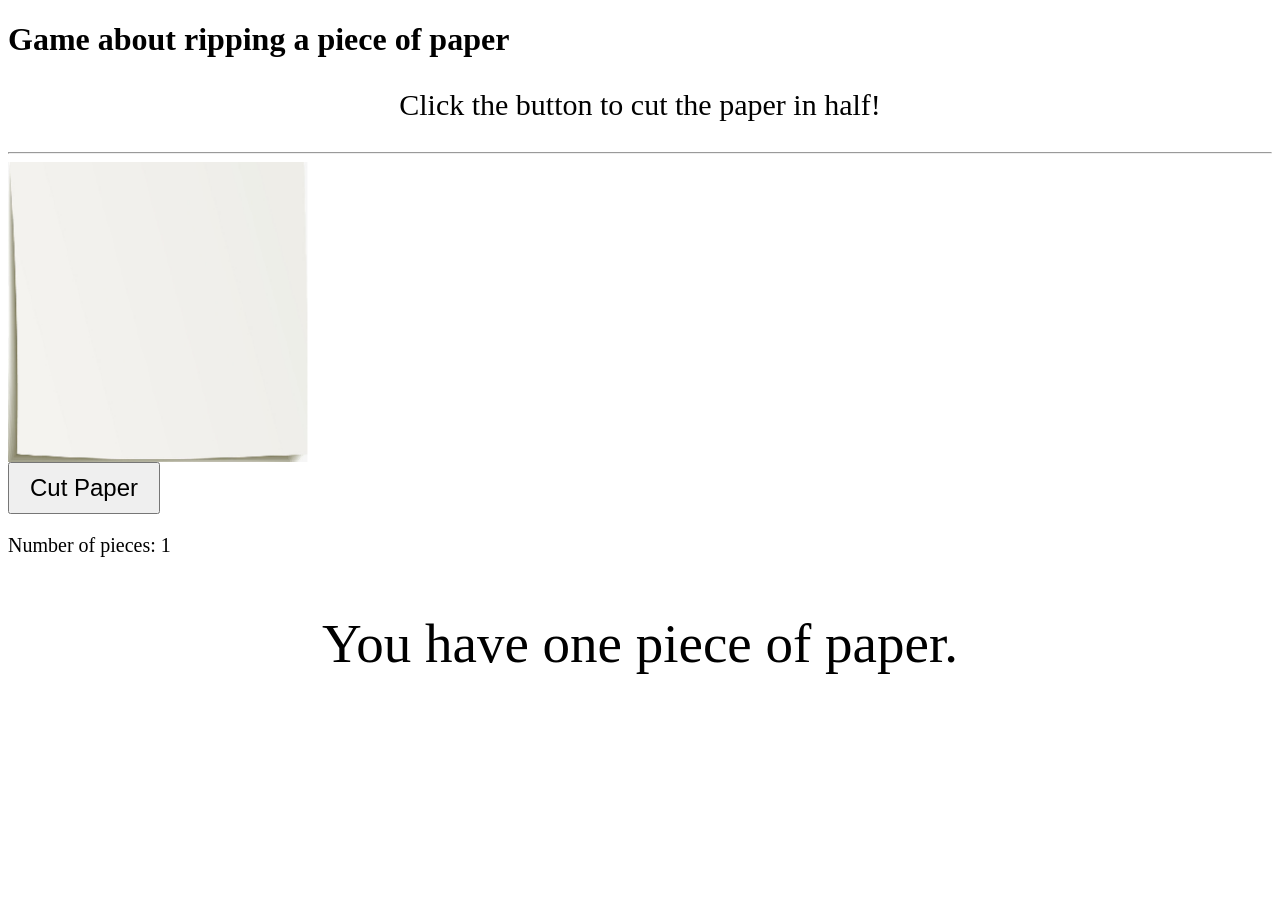
==== index.html @ b21cd5c6 "Add files via upload" ====
<!DOCTYPE html>
<html lang="en">
<head>
    <meta charset="UTF-8">
    <meta name="viewport" content="width=device-width, initial-scale=1.0">
    <title>Paper (ripping) Game</title>
    <link rel="stylesheet" href="css">
</head>
<body>
    <audio id="bgMusic" src="./assets/- relaxing music.mp3" autoplay loop></audio>
    <main class="main">
        <header class="page-header">
            <h1>Game about ripping a piece of paper</h1>
            <div style= "text-align:center; font-size: 30px"><p id="click" ;text-align: center;">Click the button to cut the paper in half!</p></div>
        </header>
        <hr>
        <div class="image-container">
            <div class="image-container-wrap"><img id="slot-1" src="" alt="image not found"></div>
            <div class="image-container-wrap"><img id="slot-2" src="" alt="image not found"></div>
            <div class="image-container-wrap"><img id="slot-3" src="" alt="image not found"></div>
            <div class="image-container-wrap"><img id="slot-4" src="" alt="image not found"></div>
        </div>
        <div class="middle-image"><img id="middle-slot" src="" alt="E"></div>
        <button id="cutButton" style="font-size: 24px;padding: 10px 20px; ">Cut Paper</button>
       <div style="font-size: 20px;"> <p id="pieces">Number of pieces: 1</p></div>
        <div id="commentary-container" style="font-size: 55px; text-align: center;"><p id="commentary"></p></div>
    </main>
    <script src="javascript"></script>
</body>
</html>
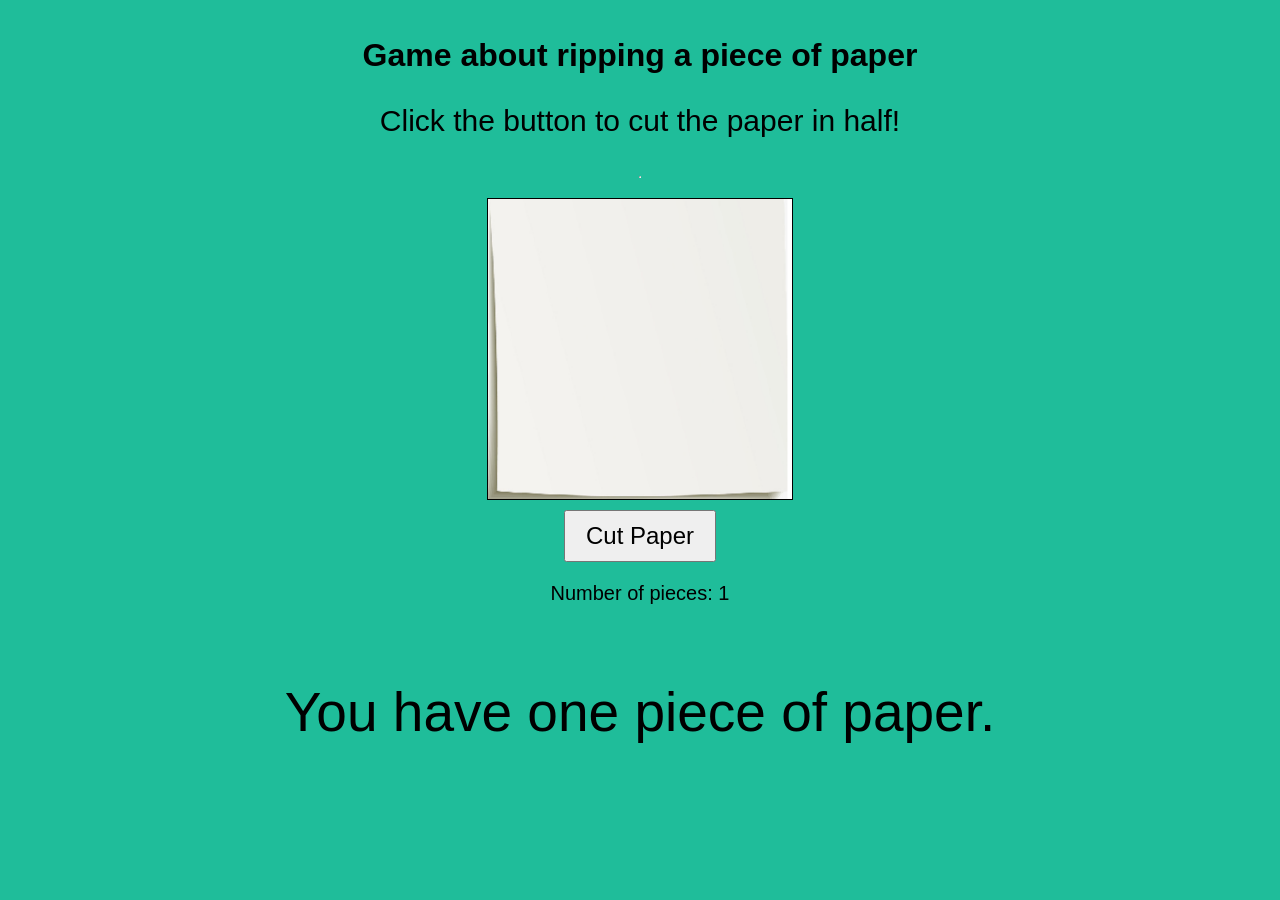
==== commit 9ce69ead: "Fix stylesheet link and format HTML structure Updated stylesheet link and ensured proper formatting." ====
--- a/index.html
+++ b/index.html
@@ -4,7 +4,7 @@
     <meta charset="UTF-8">
     <meta name="viewport" content="width=device-width, initial-scale=1.0">
     <title>Paper (ripping) Game</title>
-    <link rel="stylesheet" href="css">
+    <link rel="stylesheet" href="style.css">
 </head>
 <body>
     <audio id="bgMusic" src="./assets/- relaxing music.mp3" autoplay loop></audio>
@@ -27,4 +27,4 @@
     </main>
     <script src="javascript"></script>
 </body>
-</html>+</html>
--- a/style.css
+++ b/style.css
@@ -0,0 +1,81 @@
+
+.test{ 
+  font-size: 100px;  
+  text-align: center;
+}
+.main{
+  display: flex;
+  flex-direction: column;
+  align-items: center;
+  width: 100%;
+  box-sizing: border-box;
+  padding: 16px;
+  background-color: var(--main-bg-color);
+  font-family: Arial, sans-serif;
+}
+:root {
+  --main-bg-color: #1fbd9a;
+  --header-font-size: 20px;
+  --paragraph-font-size: 24px;
+}
+html, body {
+  margin: 0;
+  padding: 0;
+  min-height: 100vh;
+  background-color: var(--main-bg-color);
+}
+body {
+  font-family: Arial, sans-serif;
+}
+
+.image-container {
+  width: 100%; /* Adjusts to the content size */
+  max-width: 100%; /* Ensures it doesn't overflow the viewport */
+  height: auto;
+  display: flex;
+  flex-wrap: wrap;
+  gap: 20px; /* Optional: adds space between images */
+  margin-bottom: 12px;
+  text-align: center;
+  overflow: hidden;
+  align-items: center;
+  justify-content: center;
+}
+.image-container img {
+  width: 100%;
+  height: auto;
+  max-height: 220px;
+  object-fit: contain;
+  display: block;
+  border: 1px solid black;
+}
+.middle-image {
+  width: min(80vw, 420px);
+  max-width: 420px;
+  display: flex;
+  justify-content: center;
+  align-items: center;
+  margin: 0 auto 0;
+  margin-bottom: 10px;
+}
+.middle-image img {
+  width: 100%;
+  height: auto;
+  max-height: 420px;
+  object-fit: contain;
+  display: block;
+  border: 1px solid black;
+}
+.commentary {
+  font-size: 20px;
+  text-align: center;
+  white-space: normal; /* Allows text to wrap */
+}
+.commentary-container {
+  width: 80%; /* Adjust as needed */
+  margin: 0 auto;
+  text-align: center;
+  justify-content: center;
+  align-items: center;
+  display: flex;
+}
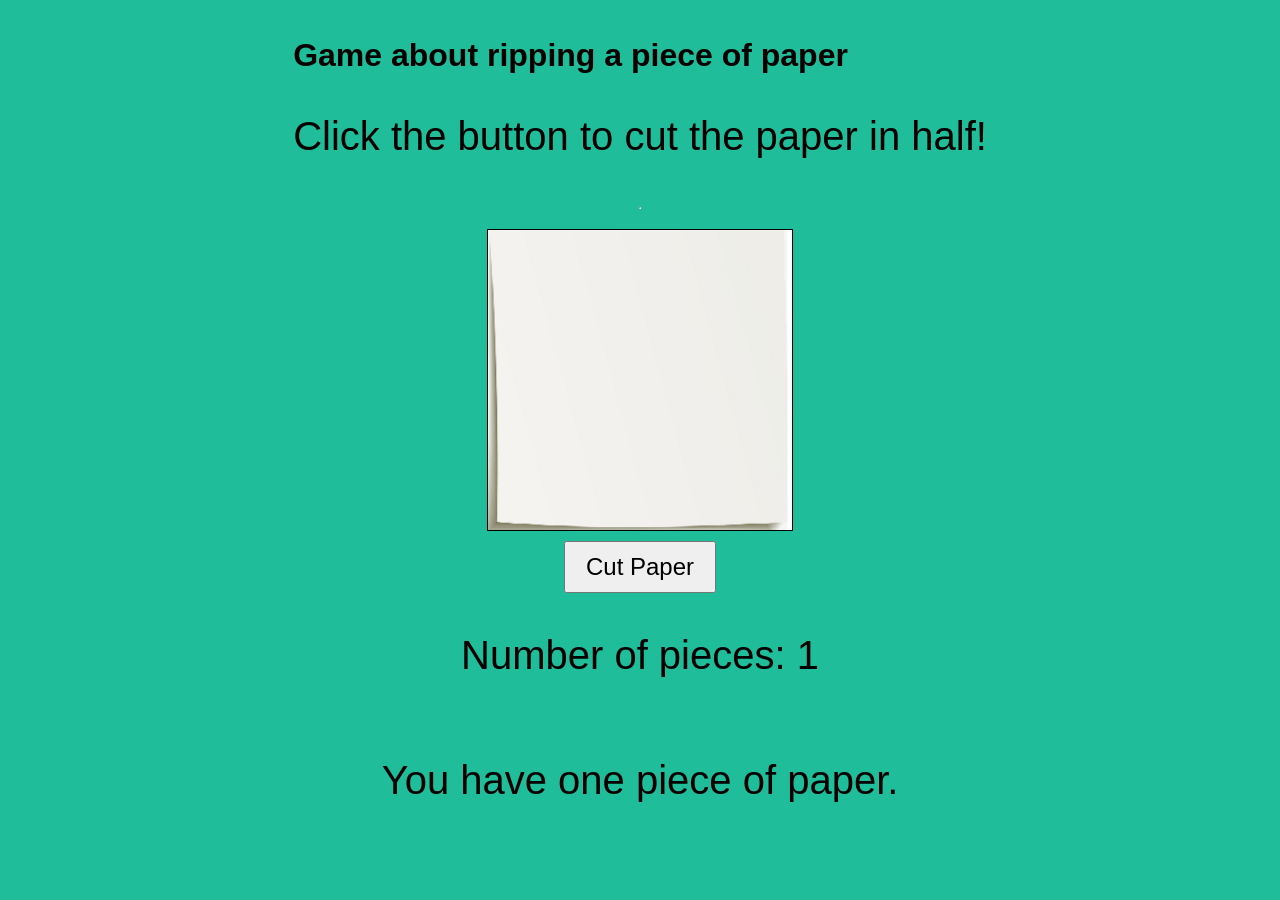
==== commit ed8964b8: "Add files via upload" ====
--- a/index.html
+++ b/index.html
@@ -7,7 +7,7 @@
     <link rel="stylesheet" href="style.css">
 </head>
 <body>
-    <audio id="bgMusic" src="./assets/- relaxing music.mp3" autoplay loop></audio>
+    <audio id="bgMusic" src="./assets/relaxing music.mp3" autoplay loop></audio>
     <main class="main">
         <header class="page-header">
             <h1>Game about ripping a piece of paper</h1>
@@ -25,6 +25,6 @@
        <div style="font-size: 20px;"> <p id="pieces">Number of pieces: 1</p></div>
         <div id="commentary-container" style="font-size: 55px; text-align: center;"><p id="commentary"></p></div>
     </main>
-    <script src="javascript"></script>
+    <script src="javascript.js"></script>
 </body>
-</html>
+</html>
--- a/style.css
+++ b/style.css
@@ -79,3 +79,31 @@
   align-items: center;
   display: flex;
 }
+p {
+  font-size: 40px;
+  text-align: center;
+  white-space: normal; /* Allows text to wrap */
+}
+#GoodJob {
+  display: flex;
+  justify-content: center;
+  align-items: center;
+  margin-top: 20px;
+  width: 100%;
+}
+#GoodJob img {
+  width: 400px;
+  height: auto;
+  object-fit: contain;
+}
+#infinite {
+  display: flex;
+  flex-direction: column;
+  align-items: center;
+  text-align: center;
+  justify-content: center;
+  margin: 0;
+  font-size: 30px;
+  padding: 0;
+  border: 1px solid black;
+}
